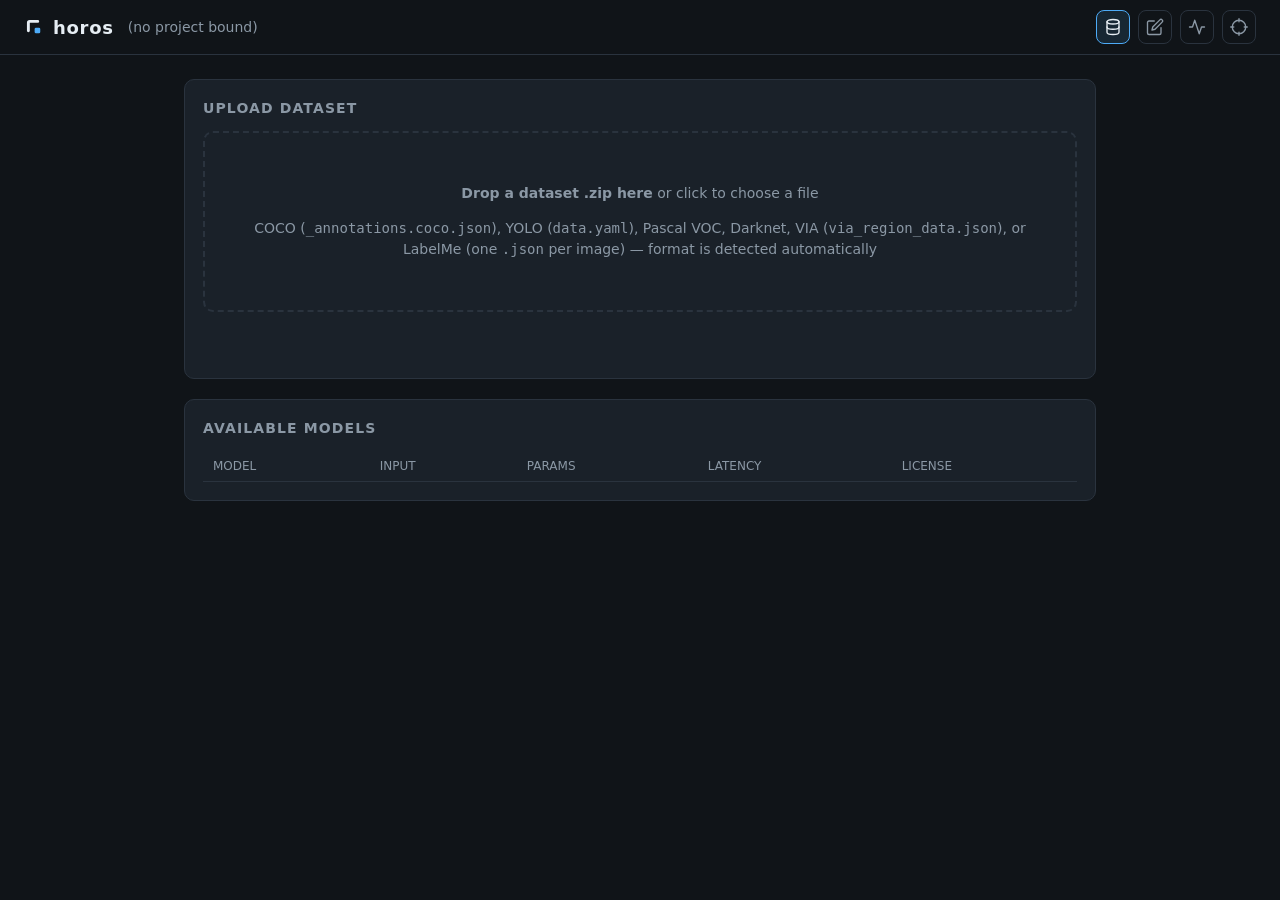
==== horos/ui/templates/index.html @ 7c4a5878 "[Feat] Show upload and import progress in the WebUI (E1-T10) [Description] 1. The dataset upload was" ====
<!doctype html>
<html lang="en">
<head>
<meta charset="utf-8">
<meta name="viewport" content="width=device-width, initial-scale=1">
<link rel="icon" type="image/svg+xml" href="/static/favicon.svg?v=2">
<title>horos — dataset</title>
<style>
  :root {
    --bg: #101418; --panel: #1a2129; --line: #2a333e;
    --text: #e6edf3; --dim: #8b98a5; --accent: #4dabf7; --ok: #51cf66; --err: #ff6b6b;
  }
  * { box-sizing: border-box; }
  body { margin: 0; background: var(--bg); color: var(--text);
         font: 14px/1.5 system-ui, -apple-system, "Segoe UI", sans-serif; }
  header { position: sticky; top: 0; z-index: 30; background: var(--bg);
           padding: 10px 24px; border-bottom: 1px solid var(--line);
           display: flex; align-items: center; gap: 14px; }
  header h1 { font-size: 18px; margin: 0; letter-spacing: .04em; }
  header .project { color: var(--dim); }
  header nav { margin-left: auto; display: flex; gap: 8px; }
  header nav a { position: relative; display: flex; align-items: center;
                 justify-content: center; width: 34px; height: 34px;
                 border: 1px solid var(--line); border-radius: 8px;
                 color: var(--dim); }
  header nav a:hover { border-color: var(--accent); color: var(--accent); }
  header nav a[aria-current] { color: var(--text); border-color: var(--accent);
                               background: rgba(77, 171, 247, .12); }
  header nav a::after { content: attr(data-tip); position: absolute;
                        top: calc(100% + 8px); right: 0; z-index: 10;
                        background: var(--panel); border: 1px solid var(--line);
                        border-radius: 6px; padding: 3px 10px; font-size: 12px;
                        color: var(--text); white-space: nowrap; opacity: 0;
                        pointer-events: none; transition: opacity .12s; }
  header nav a:hover::after { opacity: 1; }
  header nav svg { width: 18px; height: 18px; }
  main { max-width: 960px; margin: 0 auto; padding: 24px; display: grid; gap: 20px; }
  .panel { background: var(--panel); border: 1px solid var(--line);
           border-radius: 10px; padding: 18px; }
  .panel h2 { margin: 0 0 12px; font-size: 14px; color: var(--dim);
              text-transform: uppercase; letter-spacing: .08em; }
  #dropzone { border: 2px dashed var(--line); border-radius: 10px; padding: 36px;
              text-align: center; color: var(--dim); cursor: pointer;
              transition: border-color .15s, color .15s; }
  #dropzone.hover, #dropzone:hover { border-color: var(--accent); color: var(--text); }
  #dropzone input { display: none; }
  .cards { display: grid; grid-template-columns: repeat(auto-fit, minmax(140px, 1fr)); gap: 12px; }
  .card { background: var(--bg); border: 1px solid var(--line); border-radius: 8px;
          padding: 14px; }
  .card .num { font-size: 26px; font-weight: 600; }
  .card .label { color: var(--dim); font-size: 12px; }
  table { width: 100%; border-collapse: collapse; }
  th, td { text-align: left; padding: 6px 10px; border-bottom: 1px solid var(--line); }
  th { color: var(--dim); font-weight: 500; font-size: 12px; text-transform: uppercase; }
  .swatch { display: inline-block; width: 10px; height: 10px; border-radius: 3px;
            margin-right: 8px; vertical-align: baseline; }
  .bar { background: var(--line); border-radius: 4px; height: 8px; overflow: hidden; }
  .bar > div { background: var(--accent); height: 100%; }
  #upload-progress-row { display: flex; align-items: center; gap: 12px; margin-top: 10px; }
  #upload-progress-row.hidden { display: none; }  /* the id rule outranks bare .hidden */
  #upload-progress-row .bar { flex: 1; }
  #upload-progress-row .bar > div { transition: width .15s; }
  #upload-phase { color: var(--dim); font-size: 13px; white-space: nowrap; }
  #dropzone.busy { opacity: .55; cursor: progress; }
  #status { min-height: 20px; color: var(--dim); }
  #status.error { color: var(--err); }
  #status.ok { color: var(--ok); }
  .issues li { color: var(--err); margin-bottom: 4px; }
  .issues li.warning { color: #fcc419; }
  .issues a.issue-link { color: var(--accent); text-decoration: none; white-space: nowrap;
                         font-size: 12px; margin-left: 6px; }
  .issues a.issue-link:hover { text-decoration: underline; }
  .license { color: var(--ok); font-size: 12px; border: 1px solid var(--ok);
             border-radius: 4px; padding: 1px 6px;
             display: inline-block; white-space: nowrap; }
  .hidden { display: none; }
  dialog { background: var(--panel); color: var(--text); border: 1px solid var(--line);
           border-radius: 10px; padding: 20px; max-width: 480px; }
  dialog::backdrop { background: rgba(0, 0, 0, .55); }
  dialog h3 { margin: 0 0 10px; font-size: 15px; }
  dialog p { color: var(--dim); margin: 0 0 12px; }
  dialog ul { max-height: 160px; overflow-y: auto; margin: 0 0 14px; padding-left: 20px; }
  dialog .actions { display: flex; gap: 8px; justify-content: flex-end; flex-wrap: wrap; }
  dialog button { background: var(--bg); color: var(--text); border: 1px solid var(--line);
                  border-radius: 6px; padding: 6px 14px; cursor: pointer; }
  dialog button:hover { border-color: var(--accent); }
  dialog button.primary { border-color: var(--accent); color: var(--accent); }
  #class-names-list { display: grid; gap: 6px; margin-bottom: 14px; }
  #class-names-list input { background: var(--bg); color: var(--text);
                            border: 1px solid var(--line); border-radius: 6px; padding: 6px 10px; }
</style>
</head>
<body>
<header>
  <h1 style="display:flex;align-items:center;gap:9px">
    <svg width="20" height="20" viewBox="0 0 32 32" aria-hidden="true">
      <path d="M7 22 L7 9 Q7 7 9 7 L22 7" fill="none" stroke="#e6edf3"
            stroke-width="4.6" stroke-linecap="round"/>
      <rect x="17" y="17" width="9" height="9" rx="2.2" fill="#4dabf7"/></svg>
    horos</h1>
  <span class="project" id="project-name">—</span>
  <nav>
    <a href="/" data-tip="Dataset" aria-current="page">
      <svg viewBox="0 0 24 24" fill="none" stroke="currentColor" stroke-width="1.8"
           stroke-linecap="round" stroke-linejoin="round">
        <ellipse cx="12" cy="5" rx="8" ry="3"/>
        <path d="M4 5v14c0 1.66 3.58 3 8 3s8-1.34 8-3V5"/>
        <path d="M4 12c0 1.66 3.58 3 8 3s8-1.34 8-3"/></svg></a>
    <a href="/annotate" data-tip="Annotator">
      <svg viewBox="0 0 24 24" fill="none" stroke="currentColor" stroke-width="1.8"
           stroke-linecap="round" stroke-linejoin="round">
        <path d="M11 4H4a2 2 0 0 0-2 2v14a2 2 0 0 0 2 2h14a2 2 0 0 0 2-2v-7"/>
        <path d="M18.5 2.5a2.12 2.12 0 0 1 3 3L12 15l-4 1 1-4 9.5-9.5z"/></svg></a>
    <a href="/train" data-tip="Training">
      <svg viewBox="0 0 24 24" fill="none" stroke="currentColor" stroke-width="1.8"
           stroke-linecap="round" stroke-linejoin="round">
        <polyline points="22 12 18 12 15 21 9 3 6 12 2 12"/></svg></a>
    <a href="/evaluate" data-tip="Evaluate">
      <svg viewBox="0 0 24 24" fill="none" stroke="currentColor" stroke-width="1.8"
           stroke-linecap="round" stroke-linejoin="round">
        <circle cx="12" cy="12" r="9"/>
        <line x1="12" y1="1" x2="12" y2="5"/><line x1="12" y1="19" x2="12" y2="23"/>
        <line x1="1" y1="12" x2="5" y2="12"/><line x1="19" y1="12" x2="23" y2="12"/></svg></a>
  </nav>
</header>
<main>
  <section class="panel">
    <h2>Upload dataset</h2>
    <div id="dropzone">
      <input type="file" id="file-input" accept=".zip">
      <p><strong>Drop a dataset .zip here</strong> or click to choose a file</p>
      <p>COCO (<code>_annotations.coco.json</code>), YOLO (<code>data.yaml</code>),
         Pascal VOC, Darknet, VIA (<code>via_region_data.json</code>), or LabelMe
         (one <code>.json</code> per image) — format is detected automatically</p>
    </div>
    <div id="upload-progress-row" class="hidden">
      <div class="bar"><div id="upload-bar"></div></div>
      <span id="upload-phase"></span>
    </div>
    <p id="status"></p>
  </section>

  <dialog id="conflict-dialog">
    <h3>Some file names already exist</h3>
    <p>These images are already in the project with <strong>different</strong> content.
       Identical duplicates are skipped automatically.</p>
    <ul id="conflict-list"></ul>
    <div class="actions">
      <button data-policy="">Cancel</button>
      <button data-policy="skip">Skip them</button>
      <button data-policy="rename">Import renamed</button>
      <button data-policy="overwrite" class="primary">Overwrite</button>
    </div>
  </dialog>

  <dialog id="class-names-dialog">
    <h3>Class names needed</h3>
    <p>This dataset doesn't name its classes.
       Edit the class names below before importing.</p>
    <div id="class-names-list"></div>
    <div class="actions">
      <button data-ok="">Cancel</button>
      <button data-ok="1" class="primary">Import with these names</button>
    </div>
  </dialog>

  <section class="panel hidden" id="summary-panel">
    <h2>Dataset summary</h2>
    <div class="cards">
      <div class="card"><div class="num" id="n-images">0</div><div class="label">images</div></div>
      <div class="card"><div class="num" id="n-annotations">0</div><div class="label">annotations</div></div>
      <div class="card"><div class="num" id="n-categories">0</div><div class="label">classes</div></div>
      <div class="card"><div class="num" id="n-splits">—</div><div class="label">train / valid / test</div></div>
    </div>
    <h2 style="margin-top:18px">Instances per class</h2>
    <table id="class-table">
      <thead><tr><th>class</th><th>instances</th><th>images</th><th style="width:40%"></th></tr></thead>
      <tbody></tbody>
    </table>
    <h2 style="margin-top:18px">Splits</h2>
    <p style="color:var(--dim);font-size:13px;margin:0 0 10px">
      Training uses this allocation: <code>train</code> trains,
      <code>valid</code> validates and picks the best checkpoint,
      <code>test</code> is never touched by training.</p>
    <div style="display:flex;align-items:center;gap:10px;flex-wrap:wrap">
      <label>train % <input type="number" id="split-train" value="80" min="1" max="100"
        style="width:64px;background:var(--bg);color:var(--text);border:1px solid var(--line);
               border-radius:6px;padding:5px 8px"></label>
      <label>valid % <input type="number" id="split-valid" value="10" min="0" max="99"
        style="width:64px;background:var(--bg);color:var(--text);border:1px solid var(--line);
               border-radius:6px;padding:5px 8px"></label>
      <label>test % <input type="number" id="split-test" value="10" min="0" max="99"
        style="width:64px;background:var(--bg);color:var(--text);border:1px solid var(--line);
               border-radius:6px;padding:5px 8px"></label>
      <label>seed <input type="number" id="split-seed" value="42"
        style="width:74px;background:var(--bg);color:var(--text);border:1px solid var(--line);
               border-radius:6px;padding:5px 8px"></label>
      <button id="split-btn" style="background:var(--bg);color:var(--accent);
        border:1px solid var(--accent);border-radius:6px;padding:6px 14px;cursor:pointer">
        Re-split</button>
      <span id="split-status" style="color:var(--dim);font-size:13px"></span>
    </div>
  </section>

  <section class="panel hidden" id="issues-panel">
    <h2>Validation</h2>
    <ul class="issues" id="issues-list"></ul>
    <div class="hidden" id="fix-row" style="margin-top:10px">
      <button id="fix-btn" style="background:var(--bg);color:var(--accent);
        border:1px solid var(--accent);border-radius:6px;padding:6px 14px;cursor:pointer">
        Fix automatically</button>
      <span id="fix-status" style="color:var(--dim);font-size:13px;margin-left:10px"></span>
    </div>
  </section>

  <section class="panel">
    <h2>Available models</h2>
    <table id="models-table">
      <thead><tr><th>model</th><th>input</th><th>params</th><th>latency</th><th>license</th></tr></thead>
      <tbody></tbody>
    </table>
  </section>
</main>
<script>
const $ = (id) => document.getElementById(id);
const api = (path, opts) => fetch("/api/v1" + path, opts).then(async (r) => {
  const data = await r.json().catch(() => ({}));
  if (!r.ok) {
    const err = new Error((data.error && data.error.message) || r.statusText);
    err.code = data.error && data.error.code;
    err.details = (data.error && data.error.details) || {};
    throw err;
  }
  return data;
});

async function refreshProject() {
  try {
    const p = await api("/project");
    $("project-name").textContent = p.name;
    $("project-name").title = p.root;   // full path on hover
    if (p.num_images > 0) await refreshStats();
  } catch (e) {
    $("project-name").textContent = "(no project bound)";
  }
}

async function refreshStats() {
  const s = await api("/dataset/stats");
  $("summary-panel").classList.remove("hidden");
  $("n-images").textContent = s.num_images;
  $("n-annotations").textContent = s.num_annotations;
  $("n-categories").textContent = s.num_categories;
  const sc = s.split_counts || {};
  $("n-splits").textContent =
    (sc.train || 0) + " / " + (sc.valid || 0) + " / " + (sc.test || 0);
  const max = Math.max(1, ...s.per_class.map((c) => c.instances));
  $("class-table").querySelector("tbody").innerHTML = s.per_class
    .map((c) => `<tr><td>${c.name}</td><td>${c.instances}</td><td>${c.images}</td>
      <td><div class="bar"><div style="width:${(100 * c.instances) / max}%"></div></div></td></tr>`)
    .join("");
  const v = await api("/dataset/validation");
  const list = $("issues-list");
  if (v.issues.length === 0) {
    list.innerHTML = '<li style="color:var(--ok)">No issues found</li>';
  } else {
    list.innerHTML = v.issues
      .map((i) => `<li class="${i.level}">[${i.kind}] ${i.message}</li>`)
      .join("");
  }
  const fixable = v.issues.filter((i) => i.fixable).length;
  $("fix-row").classList.toggle("hidden", fixable === 0);
  if (fixable) $("fix-btn").textContent = `Fix ${fixable} issue${fixable > 1 ? "s" : ""} automatically`;
  $("issues-panel").classList.remove("hidden");
}

$("fix-btn").onclick = async () => {
  const btn = $("fix-btn"), status = $("fix-status");
  btn.disabled = true;
  status.textContent = "Fixing…";
  try {
    const r = await api("/dataset/validation/fix", { method: "POST" });
    status.textContent = `Clamped ${r.num_fixed} box${r.num_fixed === 1 ? "" : "es"} back into bounds`;
    await refreshStats();
  } catch (e) {
    status.textContent = "Fix failed: " + e.message;
  } finally {
    btn.disabled = false;
  }
};

function askDialog(dialog, setup) {
  // resolves with the value the clicked button carries, or null on cancel/esc
  return new Promise((resolve) => {
    setup();
    const done = (value) => { dialog.close(); resolve(value); };
    dialog.querySelectorAll("button").forEach((b) => {
      b.onclick = () => done((b.dataset.policy || b.dataset.ok) ? b : null);
    });
    dialog.oncancel = () => resolve(null);
    dialog.showModal();
  });
}

async function resolveConflicts(conflicts) {
  const btn = await askDialog($("conflict-dialog"), () => {
    $("conflict-list").innerHTML = conflicts
      .map((name) => `<li>${name}</li>`).join("");
  });
  return btn ? btn.dataset.policy : null;
}

async function editClassNames(defaults) {
  const btn = await askDialog($("class-names-dialog"), () => {
    $("class-names-list").innerHTML = defaults
      .map((n, i) => `<input value="${n}" aria-label="class ${i}">`).join("");
  });
  if (!btn) return null;
  return [...$("class-names-list").querySelectorAll("input")]
    .map((inp) => inp.value.trim() || inp.getAttribute("value"));
}

// ------------------------------------------------------------ upload with progress
// Two phases, both visible: the browser streams the zip (XHR upload progress),
// then the server imports it as a background job whose R4 events we poll.
let uploading = false;

function showProgress(fraction, text) {
  $("upload-progress-row").classList.remove("hidden");
  if (fraction != null) $("upload-bar").style.width = (100 * fraction).toFixed(1) + "%";
  $("upload-phase").textContent = text;
}

function hideProgress() {
  $("upload-progress-row").classList.add("hidden");
  $("upload-bar").style.width = "0";
  $("upload-phase").textContent = "";
}

function fmtBytes(n) {
  if (n < 1024 * 1024) return (n / 1024).toFixed(0) + " KB";
  if (n < 1024 * 1024 * 1024) return (n / 1024 / 1024).toFixed(1) + " MB";
  return (n / 1024 / 1024 / 1024).toFixed(2) + " GB";
}

// POST multipart with upload progress — fetch() cannot report bytes sent
function uploadZip(file, extras) {
  return new Promise((resolve, reject) => {
    const body = new FormData();
    body.append("file", file);
    if (extras.on_conflict) body.append("on_conflict", extras.on_conflict);
    if (extras.class_names) body.append("class_names", JSON.stringify(extras.class_names));
    const xhr = new XMLHttpRequest();
    xhr.open("POST", "/api/v1/dataset/upload");
    xhr.responseType = "json";
    xhr.upload.onprogress = (e) => {
      if (!e.lengthComputable) return;
      showProgress(e.loaded / e.total,
        `Uploading ${Math.round(100 * e.loaded / e.total)}% · ${fmtBytes(e.loaded)} / ${fmtBytes(e.total)}`);
    };
    xhr.onerror = () => reject(new Error("network error during upload"));
    xhr.onload = () => {
      const data = xhr.response || {};
      if (xhr.status >= 200 && xhr.status < 300) return resolve(data);
      const err = new Error((data.error && data.error.message) || xhr.statusText);
      err.code = data.error && data.error.code;
      err.details = (data.error && data.error.details) || {};
      reject(err);
    };
    xhr.send(body);
  });
}

// poll /jobs/<id>; resolves with the completed event's result, rejects with an
// Error carrying the failed event's error_code and details
function pollJob(jobId, onEvent) {
  return new Promise((resolve, reject) => {
    let seen = 0, result = null;
    const tick = async () => {
      let job;
      try { job = await api(`/jobs/${jobId}?after=${seen}`); }
      catch (e) { return reject(e); }
      seen = job.num_events;
      for (const ev of job.events) {
        if (onEvent) onEvent(ev);
        if (ev.type === "completed") result = ev.result;
        if (ev.type === "failed") {
          const err = new Error(ev.message);
          err.code = ev.error_code;
          err.details = ev.details || {};
          return reject(err);
        }
      }
      if (job.state === "running") setTimeout(tick, 500);
      else if (job.state === "completed") resolve(result);
      else reject(new Error("import job " + job.state));
    };
    tick();
  });
}

function describeProgress(ev) {
  if (ev.type !== "progress") return;
  const label = ev.phase.charAt(0).toUpperCase() + ev.phase.slice(1);
  if (ev.total) {
    showProgress(ev.current / ev.total, `${label} ${ev.current}/${ev.total}`);
  } else {
    showProgress(null, label + (ev.message ? ` — ${ev.message}` : "") + "…");
  }
}

function showSummary(summary) {
  const status = $("status");
  const resolved = [];
  if (summary.duplicates_skipped) resolved.push(`${summary.duplicates_skipped} identical duplicate(s) skipped`);
  if (summary.overwritten) resolved.push(`${summary.overwritten} overwritten`);
  if (summary.conflicts_skipped) resolved.push(`${summary.conflicts_skipped} conflict(s) skipped`);
  if (summary.renamed) resolved.push(`${summary.renamed} renamed`);
  status.className = "ok";
  status.textContent =
    `Imported ${summary.num_images} images, ${summary.num_annotations} annotations, ` +
    `${summary.num_categories} classes (${summary.format.toUpperCase()})` +
    (resolved.length ? ` — ${resolved.join(", ")}` : "") +
    (summary.warnings.length ? ` — ${summary.warnings.length} warning(s)` : "");
}

// runs (and re-runs, after a dialog) the import job for a staged upload
async function importStaged(uploadId, jobId, extras) {
  try {
    showProgress(0, "Import queued…");
    const summary = await pollJob(jobId, describeProgress);
    showSummary(summary);
    await refreshStats();
    await refreshProject();
  } catch (e) {
    if (e.code === "import_conflict" || e.code === "class_names_required") {
      let next = null;
      if (e.code === "import_conflict") {
        const policy = await resolveConflicts(e.details.conflicts || []);
        if (policy) next = { ...extras, on_conflict: policy };
      } else {
        const names = await editClassNames(e.details.default_names || []);
        if (names) next = { ...extras, class_names: names };
      }
      if (next) {
        // the zip is still on the server — retry with the decision, no re-upload
        const { job_id } = await api(`/dataset/upload/${uploadId}/import`, {
          method: "POST", headers: { "Content-Type": "application/json" },
          body: JSON.stringify(next),
        });
        return importStaged(uploadId, job_id, next);
      }
      await api(`/dataset/upload/${uploadId}`, { method: "DELETE" }).catch(() => {});
      $("status").className = "";
      $("status").textContent = "Import cancelled — nothing was changed.";
      return;
    }
    throw e;
  }
}

async function upload(file, extras = {}) {
  if (uploading) { $("status").textContent = "Still importing the previous upload…"; return; }
  uploading = true;
  zone.classList.add("busy");
  const status = $("status");
  status.className = "";
  status.textContent = `Uploading ${file.name} (${fmtBytes(file.size)})…`;
  showProgress(0, "Uploading 0%");
  try {
    const staged = await uploadZip(file, extras);
    status.textContent = `Importing ${file.name}…`;
    await importStaged(staged.upload_id, staged.job_id, extras);
  } catch (e) {
    status.className = "error";
    status.textContent = "Import failed: " + e.message;
  } finally {
    uploading = false;
    zone.classList.remove("busy");
    hideProgress();
  }
}

const zone = $("dropzone");
zone.addEventListener("click", () => $("file-input").click());
$("file-input").addEventListener("change", (e) => {
  if (e.target.files[0]) upload(e.target.files[0]);
});
["dragover", "dragenter"].forEach((t) =>
  zone.addEventListener(t, (e) => { e.preventDefault(); zone.classList.add("hover"); }));
["dragleave", "drop"].forEach((t) =>
  zone.addEventListener(t, (e) => { e.preventDefault(); zone.classList.remove("hover"); }));
zone.addEventListener("drop", (e) => {
  if (e.dataTransfer.files[0]) upload(e.dataTransfer.files[0]);
});

$("split-btn").addEventListener("click", async () => {
  const pct = (id) => Number($(id).value) || 0;
  const total = pct("split-train") + pct("split-valid") + pct("split-test");
  const status = $("split-status");
  if (total !== 100) {
    status.textContent = `percentages sum to ${total}, need 100`;
    return;
  }
  if (!confirm("Re-assign every image to a new split? Existing splits are replaced.")) return;
  status.textContent = "re-splitting…";
  try {
    const counts = await api("/dataset/split", {
      method: "POST",
      headers: { "Content-Type": "application/json" },
      body: JSON.stringify({
        train: pct("split-train") / 100,
        valid: pct("split-valid") / 100,
        test: pct("split-test") / 100,
        seed: Number($("split-seed").value) || 42,
      }),
    });
    status.textContent =
      `done: ${counts.train} / ${counts.valid} / ${counts.test}`;
    await refreshStats();
  } catch (e) {
    status.textContent = "failed: " + e.message;
  }
});

api("/models").then((models) => {
  $("models-table").querySelector("tbody").innerHTML = models
    .map((m) => `<tr><td>${m.display_name}</td><td>${m.input_resolution}px</td>
      <td>${m.params_millions}M</td><td>${m.latency_hint}</td>
      <td><span class="license">${m.weights_license}</span></td></tr>`)
    .join("");
});

refreshProject();
</script>
</body>
</html>
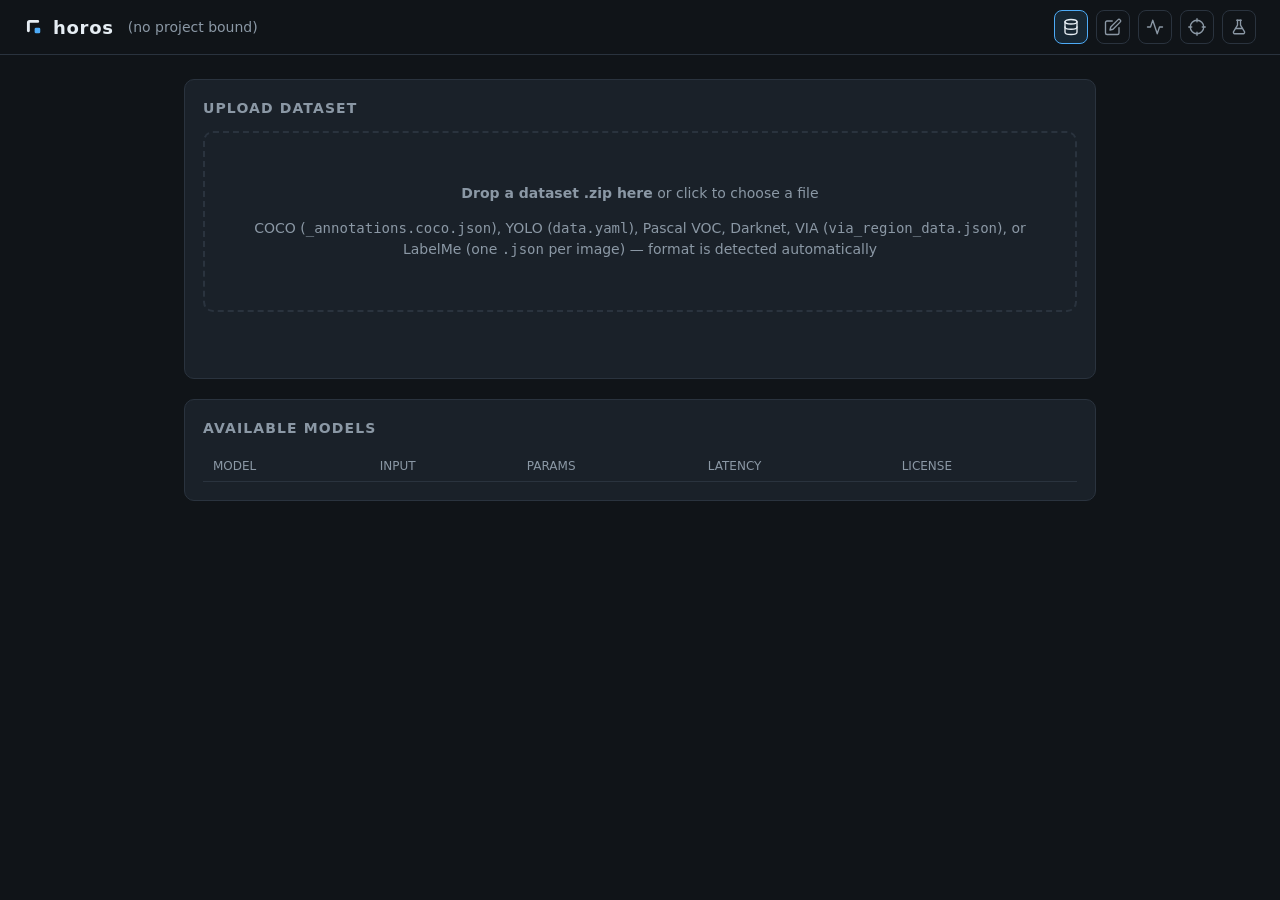
==== commit 8c9810bf: "[Refactor] Split the upload playground into a Lab page [Description] 1. The evaluate page had grown " ====
--- a/horos/ui/templates/index.html
+++ b/horos/ui/templates/index.html
@@ -121,6 +121,11 @@
         <circle cx="12" cy="12" r="9"/>
         <line x1="12" y1="1" x2="12" y2="5"/><line x1="12" y1="19" x2="12" y2="23"/>
         <line x1="1" y1="12" x2="5" y2="12"/><line x1="19" y1="12" x2="23" y2="12"/></svg></a>
+    <a href="/lab" data-tip="Lab">
+      <svg viewBox="0 0 24 24" fill="none" stroke="currentColor" stroke-width="1.8"
+           stroke-linecap="round" stroke-linejoin="round">
+        <path d="M9 3h6"/><path d="M10 3v6.5L4.6 18.4A2 2 0 0 0 6.3 21h11.4a2 2 0 0 0 1.7-2.6L14 9.5V3"/>
+        <path d="M7.5 14h9"/></svg></a>
   </nav>
 </header>
 <main>
@@ -264,8 +269,16 @@
   if (v.issues.length === 0) {
     list.innerHTML = '<li style="color:var(--ok)">No issues found</li>';
   } else {
+    // an issue on a known image links straight into the editor; with an
+    // annotation id the editor selects that shape and blinks it twice
+    const link = (i) => {
+      if (i.image_id == null) return "";
+      const target = `/annotate#${i.image_id}${i.annotation_id != null ? ":" + i.annotation_id : ""}`;
+      const label = i.annotation_id != null ? "open annotation" : "open image";
+      return ` <a class="issue-link" href="${target}" title="${i.file_name || ""}">${label} ↗</a>`;
+    };
     list.innerHTML = v.issues
-      .map((i) => `<li class="${i.level}">[${i.kind}] ${i.message}</li>`)
+      .map((i) => `<li class="${i.level}">[${i.kind}] ${i.message}${link(i)}</li>`)
       .join("");
   }
   const fixable = v.issues.filter((i) => i.fixable).length;
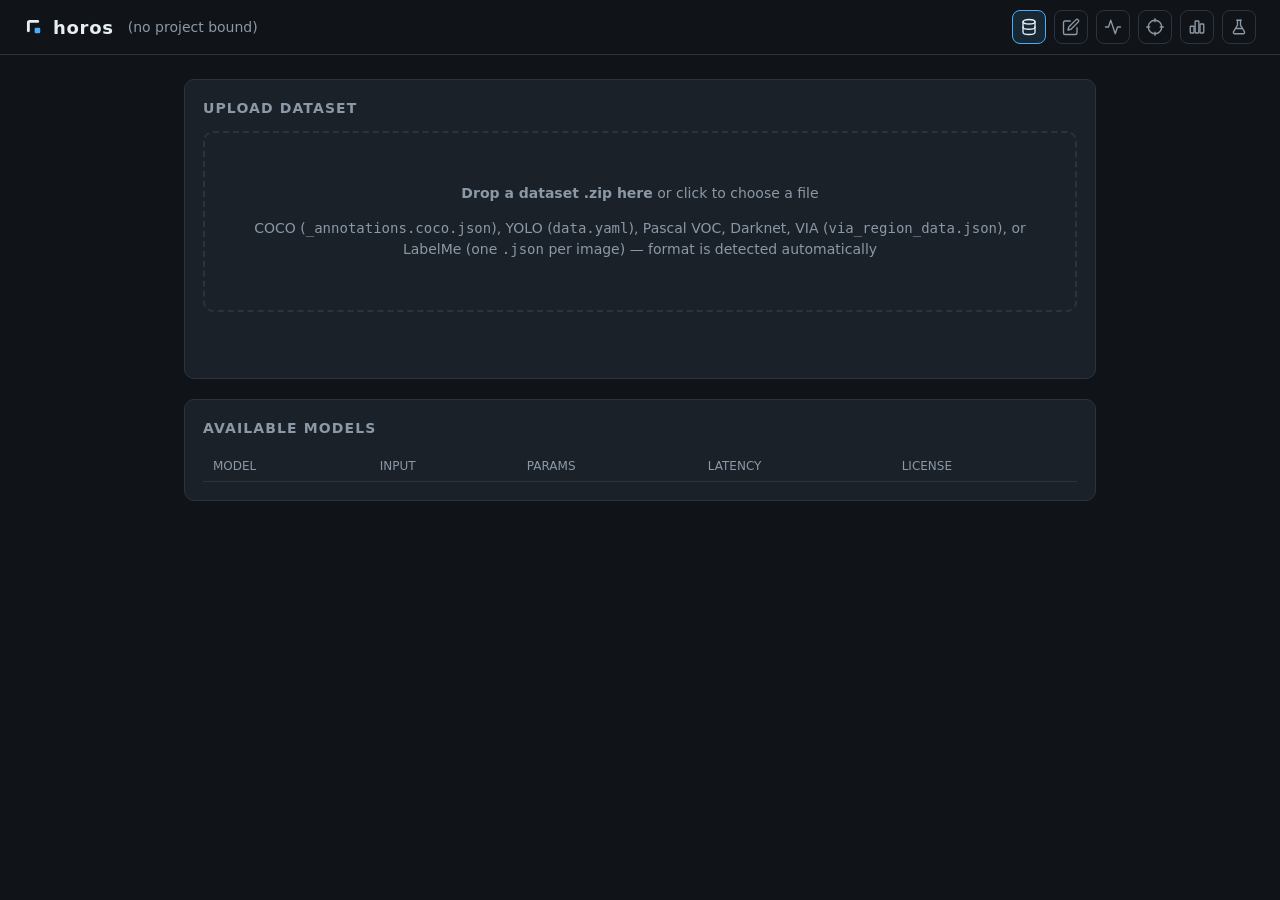
==== commit 71ade737: "[Feat] Add the Experiments page for run comparison (E7-T6) [Description] 1. New /experiments WebUI p" ====
--- a/horos/ui/templates/index.html
+++ b/horos/ui/templates/index.html
@@ -121,6 +121,12 @@
         <circle cx="12" cy="12" r="9"/>
         <line x1="12" y1="1" x2="12" y2="5"/><line x1="12" y1="19" x2="12" y2="23"/>
         <line x1="1" y1="12" x2="5" y2="12"/><line x1="19" y1="12" x2="23" y2="12"/></svg></a>
+    <a href="/experiments" data-tip="Experiments">
+      <svg viewBox="0 0 24 24" fill="none" stroke="currentColor" stroke-width="1.8"
+           stroke-linecap="round" stroke-linejoin="round">
+        <rect x="3" y="11" width="5" height="9" rx="1"/>
+        <rect x="9.5" y="4" width="5" height="16" rx="1"/>
+        <rect x="16" y="8" width="5" height="12" rx="1"/></svg></a>
     <a href="/lab" data-tip="Lab">
       <svg viewBox="0 0 24 24" fill="none" stroke="currentColor" stroke-width="1.8"
            stroke-linecap="round" stroke-linejoin="round">
